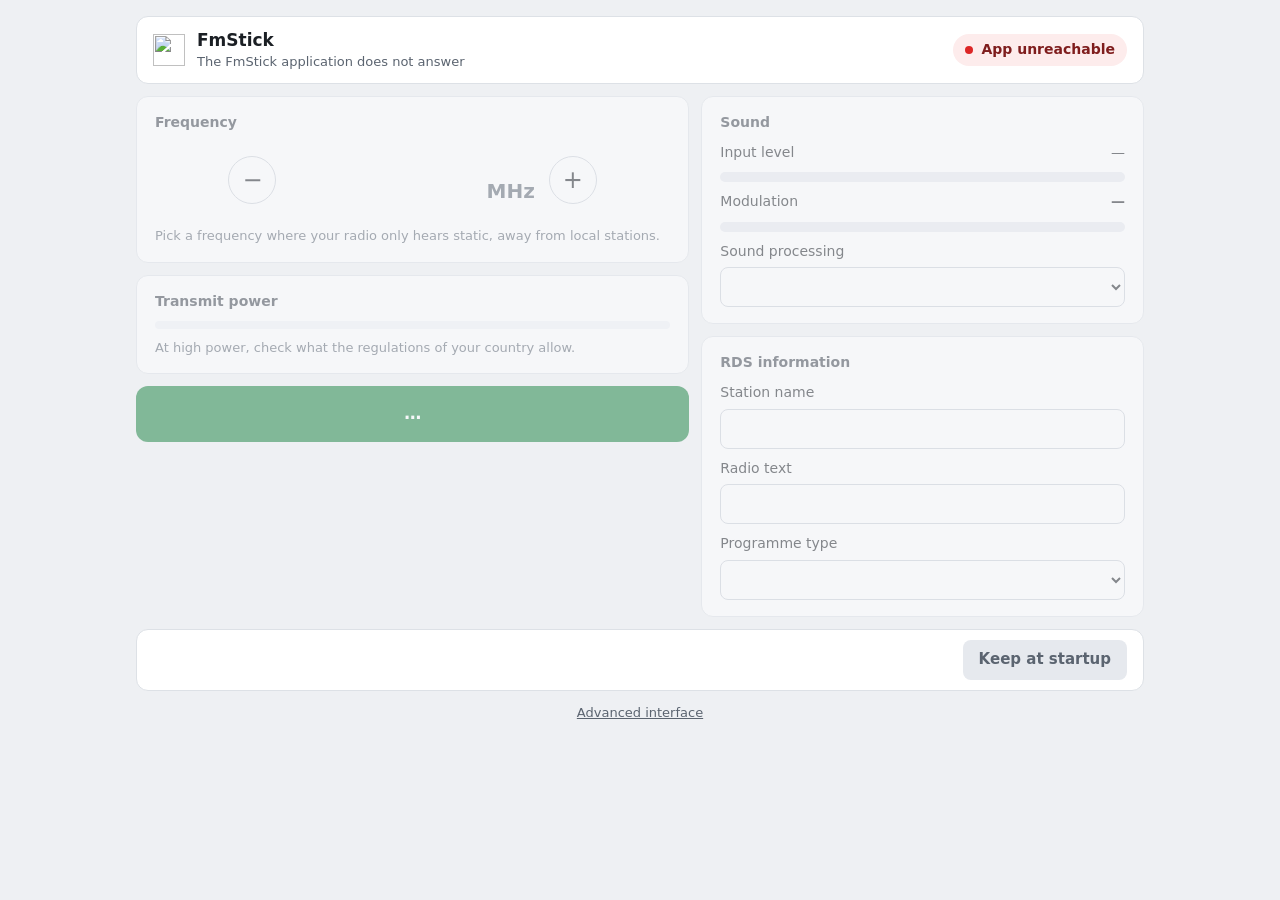
==== html/app.html @ a1567e76 "New web interface, modelled on the simple screen The web UI was server-built HTML 4 with one form pe" ====
<!doctype html>
<!--
  FmStick web UI: the simple screen of the application, for a phone or
  another computer. Copyright (C) 2026 Aurel. GPL v2 or later, see
  LICENSE.txt.
-->
<html lang="fr">
<head>
<meta charset="utf-8">
<meta name="viewport" content="width=device-width, initial-scale=1">
<meta name="color-scheme" content="light dark">
<title>FmStick</title>
<link rel="icon" href="/images/fmstick.png">
<link rel="stylesheet" href="/html/app.css">
<script src="/html/app.js" defer></script>
</head>
<body>
<header class="top">
  <div class="brand">
    <img src="/images/fmstick.png" alt="" width="32" height="32">
    <div>
      <div class="app-name">FmStick</div>
      <div class="device" id="device">…</div>
    </div>
  </div>
  <span class="pill" id="pill" data-state="unknown"><span class="dot" aria-hidden="true"></span><span id="pill-text">…</span></span>
</header>

<div class="banner" id="banner" role="alert" hidden>
  <svg width="20" height="20" viewBox="0 0 24 24" fill="none" stroke="currentColor" stroke-width="2" stroke-linecap="round" stroke-linejoin="round" aria-hidden="true"><path d="M10.3 3.9 1.8 18a2 2 0 0 0 1.7 3h17a2 2 0 0 0 1.7-3L13.7 3.9a2 2 0 0 0-3.4 0z"/><path d="M12 9v4"/><path d="M12 17h.01"/></svg>
  <span id="banner-text"></span>
  <button type="button" id="banner-action" hidden></button>
</div>

<main id="main">
  <div class="col">
    <section class="card">
      <h2 data-i18n="frequency">Fréquence</h2>
      <div class="freq">
        <button type="button" class="round" id="freq-down" data-i18n-label="freqDown">−</button>
        <label class="freq-value">
          <span class="sr-only" data-i18n="freqLabel">Fréquence en MHz</span>
          <input id="freq" type="number" inputmode="decimal" step="0.05" min="76" max="108">
          <span class="unit">MHz</span>
        </label>
        <button type="button" class="round" id="freq-up" data-i18n-label="freqUp">+</button>
      </div>
      <p class="hint" data-i18n="freqTip">Choisissez une fréquence où votre radio ne capte que du souffle, loin des stations locales.</p>
    </section>

    <section class="card">
      <div class="card-head">
        <h2 data-i18n="power">Puissance d'émission</h2>
        <span class="muted" id="power-detail"></span>
      </div>
      <div class="seg" role="radiogroup" data-i18n-label="power" id="power"></div>
      <p class="hint" data-i18n="powerNote">À forte puissance, vérifiez ce que la réglementation de votre pays autorise.</p>
    </section>

    <button type="button" class="tx" id="tx" data-on="false">…</button>
  </div>

  <div class="col">
    <section class="card">
      <h2 data-i18n="sound">Son</h2>
      <div class="meter-row"><span data-i18n="inputLevel">Niveau d'entrée</span><span id="level-text">—</span></div>
      <div class="meter"><div id="level-bar"></div></div>
      <div class="meter-row"><span data-i18n="modulation">Modulation</span><strong id="mod-text">—</strong></div>
      <div class="meter"><div id="mod-bar"></div></div>
      <p class="warn" id="level-warning" hidden></p>
      <label class="field">
        <span data-i18n="dsp">Traitement du son</span>
        <select id="dsp"></select>
      </label>
    </section>

    <section class="card">
      <h2 data-i18n="rds">Informations RDS</h2>
      <label class="field">
        <span class="field-head"><span data-i18n="ps">Nom de la station</span><span class="muted" id="ps-count"></span></span>
        <input id="ps" type="text" autocomplete="off" spellcheck="false">
        <span class="hint" id="ps-hint" data-i18n="psHint" hidden>Plus de 8 caractères : les récepteurs affichent le nom par morceaux de 8.</span>
      </label>
      <label class="field">
        <span class="field-head"><span data-i18n="rt">Texte défilant</span><span class="muted" id="rt-count"></span></span>
        <input id="rt" type="text" maxlength="64" autocomplete="off">
      </label>
      <label class="field">
        <span data-i18n="pty">Type de programme</span>
        <select id="pty"></select>
      </label>
    </section>
  </div>
</main>

<footer class="bottom">
  <span class="save-state"><span class="dot" id="save-dot" aria-hidden="true"></span><span id="save-text"></span></span>
  <button type="button" class="primary" id="save" data-i18n="save">Garder au démarrage</button>
</footer>
<p class="links"><a href="/classic" data-i18n="classic">Interface avancée</a></p>
</body>
</html>
---- html/app.css ----
/* FmStick web UI. Copyright (C) 2026 Aurel. GPL v2 or later. */
:root {
  --bg: #EEF0F3; --card: #FFFFFF; --line: #DDE1E6; --field: #C9CED6;
  --text: #1B1F24; --strong: #111418; --muted: #5B6470; --soft: #3A414B;
  --track: #E6E9EE; --seg: #F1F3F6; --accent: #1D4ED8; --accent-text: #FFFFFF;
  --ok-bg: #E7F6EC; --ok: #14532D; --ok-dot: #16A34A;
  --warn-bg: #FEF3E2; --warn: #7C2D12; --warn-line: #F8C98F; --warn-btn: #9A3412;
  --err-bg: #FDECEC; --err: #7F1D1D; --err-line: #F5B5B5; --err-btn: #B91C1C;
  --stop-bg: #EEF0F3; --stop: #3A414B; --stop-dot: #8A929C;
  --go: #15803D; --go-hover: #166534; --halt: #B91C1C; --halt-line: #E9A3A3;
  color-scheme: light;
}
@media (prefers-color-scheme: dark) {
  :root {
    --bg: #111418; --card: #1B1F24; --line: #2C323A; --field: #3A414B;
    --text: #E6E9EE; --strong: #FFFFFF; --muted: #A3ABB5; --soft: #C9CED6;
    --track: #2C323A; --seg: #23282F; --accent: #6B93F5; --accent-text: #0B1220;
    --ok-bg: #12301F; --ok: #A7E3BC; --ok-dot: #3DCB74;
    --warn-bg: #3A2412; --warn: #FCD9B0; --warn-line: #7A4A1E; --warn-btn: #F59E5B;
    --err-bg: #3A1616; --err: #F8C4C4; --err-line: #7A2A2A; --err-btn: #F27C7C;
    --stop-bg: #23282F; --stop: #C9CED6; --stop-dot: #8A929C;
    --go: #3DCB74; --go-hover: #5BD78A; --halt: #F27C7C; --halt-line: #7A2A2A;
    color-scheme: dark;
  }
}
* { box-sizing: border-box; }
body {
  margin: 0; padding: 16px; max-width: 1040px; margin-inline: auto;
  background: var(--bg); color: var(--text);
  font: 15px/1.4 Inter, system-ui, -apple-system, "Segoe UI", Roboto, sans-serif;
}
h2 { margin: 0; font-size: 14px; font-weight: 600; color: var(--soft); }
button, input, select { font: inherit; color: inherit; }
button { cursor: pointer; }
button:disabled { cursor: default; opacity: .5; }
.sr-only { position: absolute; width: 1px; height: 1px; overflow: hidden; clip: rect(0 0 0 0); }
.muted { color: var(--muted); font-size: 13px; }
.hint { margin: 0; color: var(--muted); font-size: 13px; }
.dot { width: 8px; height: 8px; border-radius: 50%; display: inline-block; flex: none; }

/* header */
.top {
  display: flex; align-items: center; justify-content: space-between; gap: 12px; flex-wrap: wrap;
  background: var(--card); border: 1px solid var(--line); border-radius: 12px; padding: 12px 16px;
}
.brand { display: flex; align-items: center; gap: 12px; }
.app-name { font-weight: 700; font-size: 17px; }
.device { color: var(--muted); font-size: 13px; }
.pill { display: inline-flex; align-items: center; gap: 8px; padding: 6px 12px; border-radius: 999px; font-weight: 600; font-size: 14px; }
.pill[data-state="onair"] { background: var(--ok-bg); color: var(--ok); }
.pill[data-state="onair"] .dot { background: var(--ok-dot); }
.pill[data-state="silent"] { background: var(--warn-bg); color: var(--warn); }
.pill[data-state="silent"] .dot { background: #EA580C; }
.pill[data-state="stopped"], .pill[data-state="unknown"] { background: var(--stop-bg); color: var(--stop); }
.pill[data-state="stopped"] .dot, .pill[data-state="unknown"] .dot { background: var(--stop-dot); }
.pill[data-state="unplugged"], .pill[data-state="offline"] { background: var(--err-bg); color: var(--err); }
.pill[data-state="unplugged"] .dot, .pill[data-state="offline"] .dot { background: #DC2626; }

/* alert banner */
.banner {
  display: flex; align-items: center; gap: 12px; margin-top: 12px; padding: 12px 16px; border-radius: 10px;
  background: var(--warn-bg); color: var(--warn); border: 1px solid var(--warn-line);
}
.banner[data-error="true"] { background: var(--err-bg); color: var(--err); border-color: var(--err-line); }
.banner > span { flex: 1; }
.banner button {
  border: 0; border-radius: 8px; padding: 8px 14px; font-weight: 600; min-height: 40px;
  background: var(--warn-btn); color: #FFFFFF;
}
.banner[data-error="true"] button { background: var(--err-btn); }
.banner[hidden], [hidden] { display: none !important; }

/* layout */
main { display: grid; grid-template-columns: minmax(0, 5fr) minmax(0, 4fr); gap: 12px; margin-top: 12px; }
main.off { opacity: .5; pointer-events: none; }
.col { display: flex; flex-direction: column; gap: 12px; min-width: 0; }
@media (max-width: 760px) { main { grid-template-columns: minmax(0, 1fr); } }
.card {
  background: var(--card); border: 1px solid var(--line); border-radius: 12px; padding: 16px 18px;
  display: flex; flex-direction: column; gap: 10px;
}
.card-head { display: flex; justify-content: space-between; align-items: baseline; gap: 8px; }

/* frequency */
.freq { display: flex; align-items: center; justify-content: center; gap: 14px; }
.round {
  width: 48px; height: 48px; flex: none; border-radius: 50%; border: 1px solid var(--field);
  background: var(--card); font-size: 24px; line-height: 1;
}
.round:hover { background: var(--seg); }
.freq-value { display: flex; align-items: baseline; gap: 8px; min-width: 0; }
.freq-value input {
  width: 5.2ch; min-width: 0; border: 0; background: transparent; text-align: right;
  font-size: 52px; font-weight: 700; color: var(--strong); font-variant-numeric: tabular-nums;
  -moz-appearance: textfield; appearance: textfield; border-radius: 8px;
}
.freq-value input::-webkit-outer-spin-button, .freq-value input::-webkit-inner-spin-button { -webkit-appearance: none; margin: 0; }
.freq-value input:focus { outline: 2px solid var(--accent); }
.unit { font-size: 20px; font-weight: 600; color: var(--muted); }
@media (max-width: 420px) { .freq-value input { font-size: 40px; } }

/* power */
.seg { display: grid; grid-template-columns: repeat(3, minmax(0, 1fr)); gap: 4px; padding: 4px; background: var(--seg); border-radius: 10px; }
.seg button { min-height: 40px; border: 1px solid transparent; border-radius: 8px; background: transparent; color: var(--soft); font-weight: 600; }
.seg button[aria-checked="true"] { background: var(--card); color: var(--strong); border-color: var(--field); }

/* on / off */
.tx { min-height: 56px; border-radius: 12px; font-size: 17px; font-weight: 700; border: 0; background: var(--go); color: #FFFFFF; }
.tx:hover { background: var(--go-hover); }
.tx[data-on="true"] { background: var(--card); color: var(--halt); border: 2px solid var(--halt-line); }

/* sound */
.meter-row { display: flex; justify-content: space-between; gap: 8px; font-size: 14px; }
.meter { height: 10px; border-radius: 5px; background: var(--track); overflow: hidden; }
.meter > div { height: 100%; width: 0; border-radius: 5px; background: var(--ok-dot); transition: width .4s; }
.warn { margin: 0; color: var(--err-btn); font-weight: 600; font-size: 14px; }

/* fields */
.field { display: flex; flex-direction: column; gap: 6px; font-size: 14px; }
.field-head { display: flex; justify-content: space-between; }
.field input, .field select {
  min-height: 40px; padding: 0 10px; border-radius: 8px; border: 1px solid var(--field);
  background: var(--card); color: var(--text);
}
.field input:focus, .field select:focus { outline: 2px solid var(--accent); outline-offset: -1px; border-color: var(--accent); }
#ps { letter-spacing: 1px; font-weight: 600; }

/* footer */
.bottom {
  display: flex; align-items: center; justify-content: space-between; gap: 12px; flex-wrap: wrap; margin-top: 12px;
  background: var(--card); border: 1px solid var(--line); border-radius: 12px; padding: 10px 16px;
}
.save-state { display: flex; align-items: center; gap: 10px; font-size: 14px; }
.primary { min-height: 40px; padding: 0 16px; border-radius: 8px; border: 0; background: var(--accent); color: var(--accent-text); font-weight: 600; }
.primary:disabled { opacity: 1; background: var(--track); color: var(--muted); }
.links { text-align: center; font-size: 13px; }
.links a { color: var(--muted); }
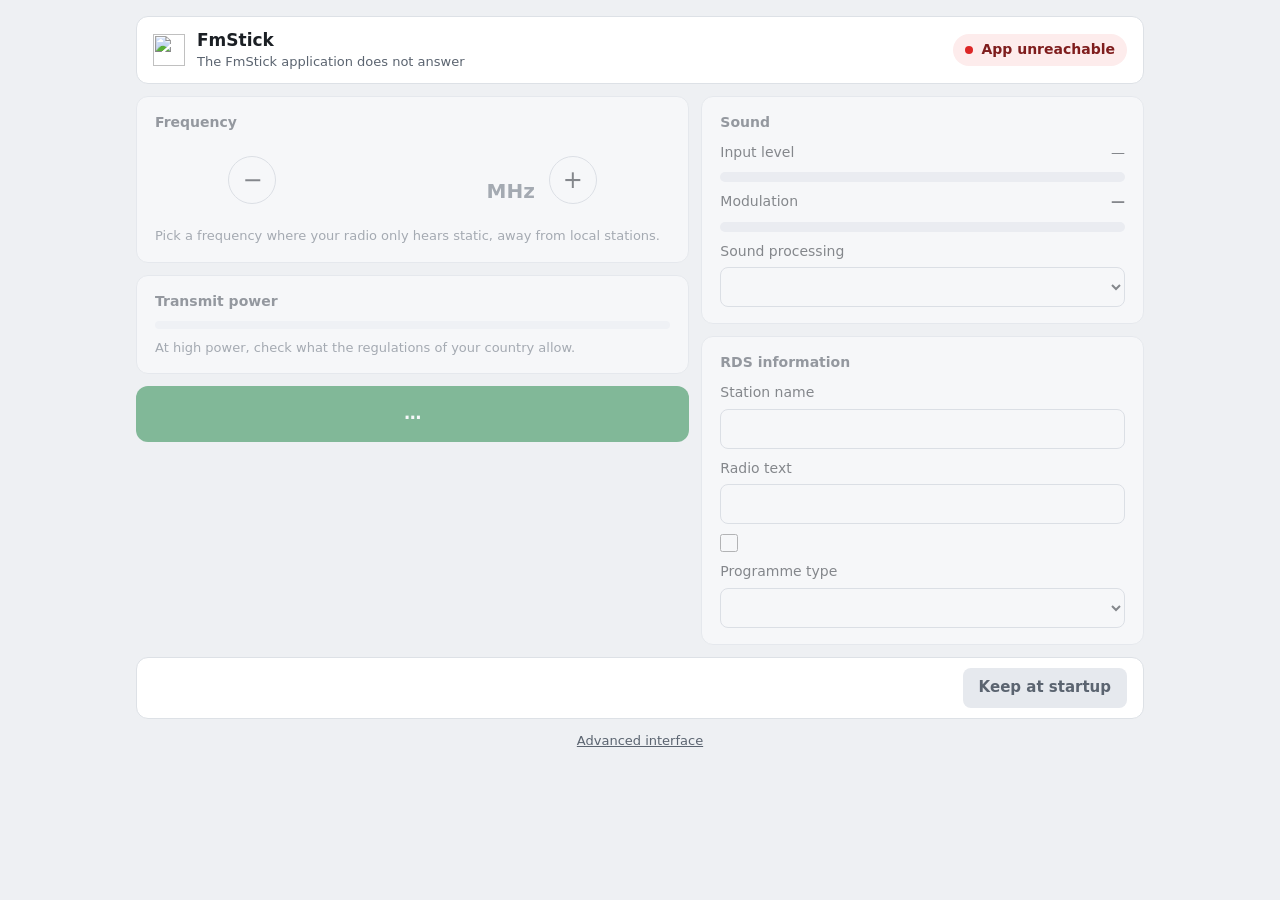
==== commit 4012b4ba: "Show the track a media player is playing in the RadioText (MPRIS) A "Show the track a media player i" ====
--- a/html/app.html
+++ b/html/app.html
@@ -82,9 +82,12 @@
         <span class="hint" id="ps-hint" data-i18n="psHint" hidden>Plus de 8 caractères : les récepteurs affichent le nom par morceaux de 8.</span>
       </label>
       <label class="field">
-        <span class="field-head"><span data-i18n="rt">Texte défilant</span><span class="muted" id="rt-count"></span></span>
+        <span class="field-head"><span id="rt-label" data-i18n="rt">Texte défilant</span><span class="muted" id="rt-count"></span></span>
         <input id="rt" type="text" maxlength="64" autocomplete="off">
       </label>
+      <label class="check"><input id="rt-auto" type="checkbox"><span id="rt-auto-label"></span></label>
+      <select id="rt-player" class="player" hidden></select>
+      <p class="hint" id="rt-auto-info" hidden></p>
       <label class="field">
         <span data-i18n="pty">Type de programme</span>
         <select id="pty"></select>
--- a/html/app.css
+++ b/html/app.css
@@ -125,6 +125,10 @@
 .field input:focus, .field select:focus { outline: 2px solid var(--accent); outline-offset: -1px; border-color: var(--accent); }
 #ps { letter-spacing: 1px; font-weight: 600; }
 
+.check { display: flex; align-items: center; gap: 10px; font-size: 14px; cursor: pointer; }
+.check input { width: 18px; height: 18px; accent-color: var(--accent); margin: 0; }
+.player { min-height: 40px; padding: 0 10px; border-radius: 8px; border: 1px solid var(--field); background: var(--card); color: var(--text); }
+
 /* footer */
 .bottom {
   display: flex; align-items: center; justify-content: space-between; gap: 12px; flex-wrap: wrap; margin-top: 12px;
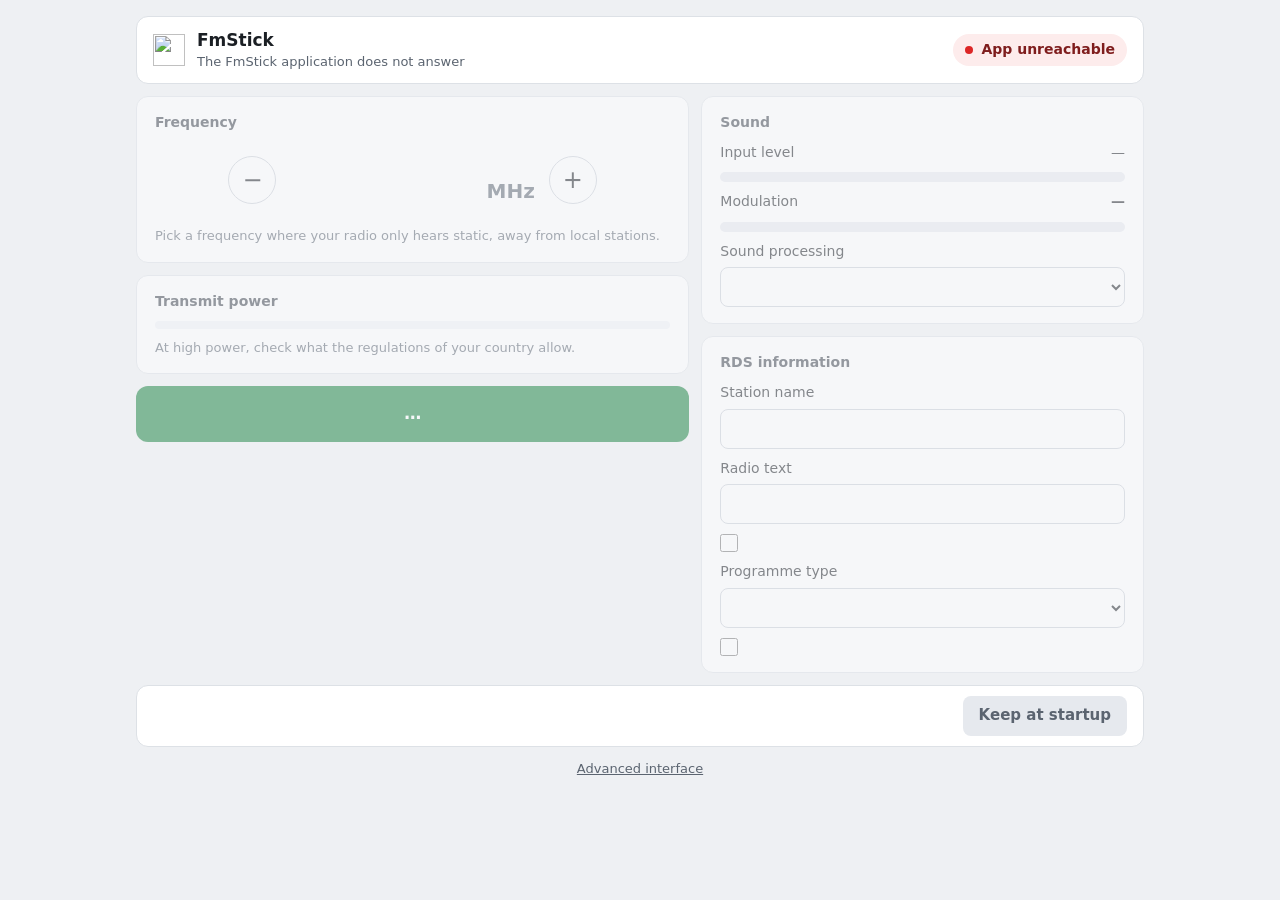
==== commit 1920aa8e: "RDS clock time: UTC with the local offset, at each minute The clock time (group 4A) was sent as loca" ====
--- a/html/app.html
+++ b/html/app.html
@@ -92,6 +92,7 @@
         <span data-i18n="pty">Type de programme</span>
         <select id="pty"></select>
       </label>
+      <label class="check"><input id="clock" type="checkbox"><span id="clock-label"></span></label>
     </section>
   </div>
 </main>
